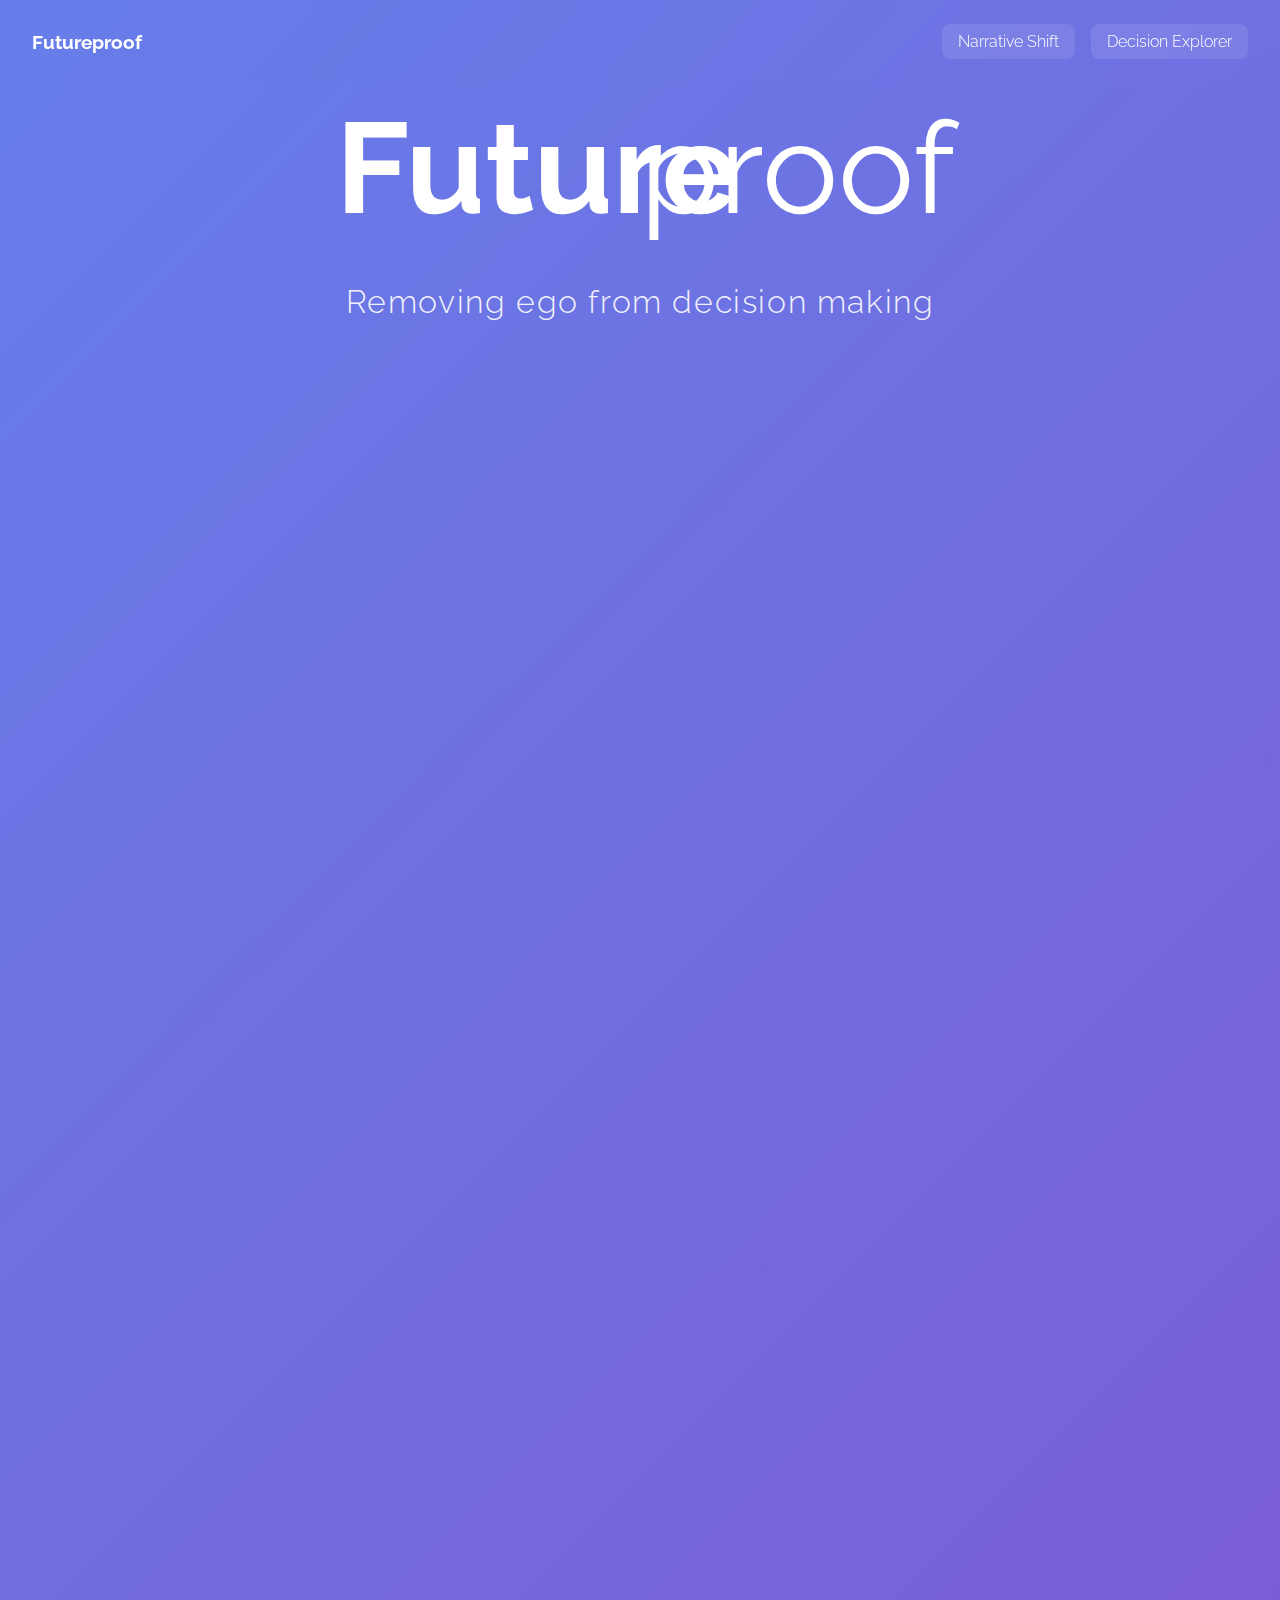
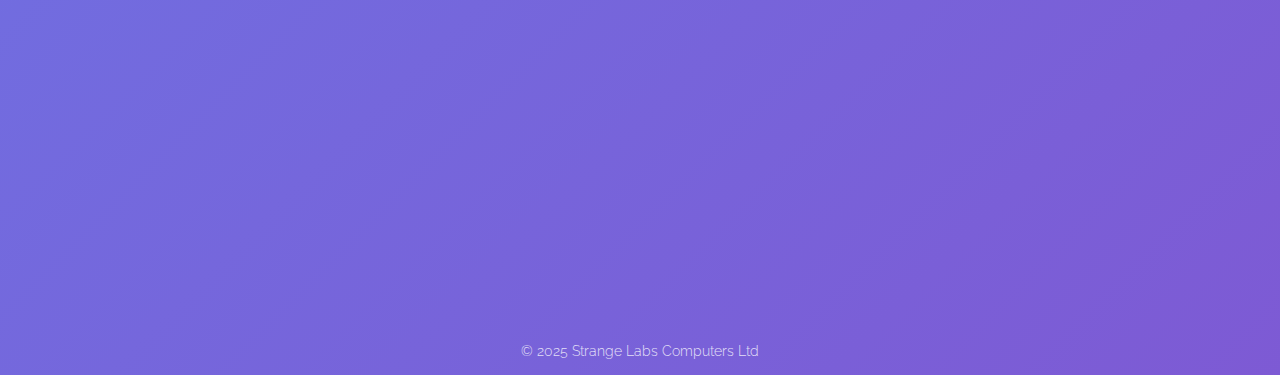
==== index.html @ 2ae9e540 "nav out body, footer" ====
<!DOCTYPE html>
<html lang="en">
<head>
    <meta charset="UTF-8">
    <meta name="viewport" content="width=device-width, initial-scale=1.0">
    <title>Future-Proof</title>
    <link href="https://fonts.googleapis.com/css2?family=Raleway:wght@300;400;700&display=swap" rel="stylesheet">
    <style>
        * {
            margin: 0;
            padding: 0;
            box-sizing: border-box;
        }

        body {
            font-family: 'Raleway', sans-serif;
            min-height: 100vh;
            display: flex;
            flex-direction: column;
            justify-content: center;
            align-items: center;
            background: linear-gradient(135deg, #667eea 0%, #8948c9 100%);
            background-size: 150% 150%;
            animation: gradient 10s ease infinite;
            overflow-x: hidden;
        }

        @keyframes gradient {
            0% { background-position: 0% 50%; }
            50% { background-position: 100% 50%; }
            100% { background-position: 0% 50%; }
        }

        .nav-container {
            position: fixed;
            top: 0;
            left: 0;
            right: 0;
            padding: 1.5rem 2rem;
            background: rgba(255, 255, 255, 0);
            backdrop-filter: blur(10px);
            z-index: 1000;
            display: flex;
            justify-content: space-between;
            align-items: center;
        }

        .nav-logo {
            color: white;
            text-decoration: none;
            font-weight: 700;
            font-size: 1.2rem;
            display: flex;
            align-items: center;
            gap: 0.5rem;
        }

        .nav-demo-container {
            display: flex;
            gap: 1rem;
        }

        .nav-demo-button {
            padding: 0.5rem 1rem;
            color: white;
            text-decoration: none;
            border-radius: 8px;
            transition: all 0.3s ease;
            font-weight: 300;
            background: rgba(255, 255, 255, 0.1);
        }

        .nav-demo-button:hover {
            background: rgba(255, 255, 255, 0.2);
            transform: translateY(-1px);
        }

        .nav-demo-button.active {
            background: rgba(255, 255, 255, 0.2);
            font-weight: 400;
        }

        /* Add padding to main-container to account for fixed nav */
        .main-container {
            padding-top: 6rem !important;
        }

        @media screen and (max-width: 768px) {
            .nav-container {
                padding: 1rem;
                flex-direction: column;
                gap: 1rem;
            }

            .nav-demo-container {
                width: 100%;
                justify-content: center;
            }

            .main-container {
                padding-top: 7rem !important;
            }
        }

        .main-container {
            display: flex;
            flex-direction: column;
            align-items: center;
            justify-content: center;
            min-height: 100vh;
            width: 100%;
            padding: 2rem;
        }

        .text-container {
            text-align: center;
            color: white;
            font-size: 8rem;
            height: 9rem;
            display: flex;
            align-items: center;
            justify-content: center;
            position: relative;
            margin: auto;
            width: 50%;
        }

        .tagline {
            position: absolute;
            width: 100%;
            text-align: center;
            color: white;
            font-size: 2rem;
            font-weight: 300;
            opacity: 0.9;
            letter-spacing: 0.05em;
            bottom: -5rem;
        }

        .changing-text {
            font-weight: 700;
            position: relative;
            width: 600px;
            height: 9rem;
            display: flex;
            align-items: center;
            justify-content: flex-end;
        }

        .word {
            position: absolute;
            display: none;
            width: 100%;
            text-align: right;
            opacity: 0;
            transform: translateY(20px);
            transition: opacity 0.3s ease, transform 0.3s ease;
        }

        .word.visible {
            display: block;
            opacity: 1;
            transform: translateY(0);
        }

        .proof {
            position: relative;
            margin-left: 0px;
            width: 50%;
            text-align: left;
        }

        .content-section {
            max-width: 800px;
            margin: 8rem auto 0;
            padding: 2rem;
            text-align: center;
            background: rgba(255, 255, 255, 0.1);
            backdrop-filter: blur(10px);
            border-radius: 15px;
            color: white;
            opacity: 0;
            transform: translateY(20px);
            animation: fadeIn 1s ease forwards;
            animation-delay: 1s;
        }

        @keyframes fadeIn {
            to {
                opacity: 1;
                transform: translateY(0);
            }
        }

        .content-section h2 {
            font-size: 2rem;
            margin-bottom: 1rem;
            font-weight: 700;
        }

        .content-section p {
            text-align: left;
            font-size: 1.1rem;
            line-height: 1.6;
            margin-bottom: 1.5rem;
            font-weight: 300;
        }

        .cta-button {
            display: inline-block;
            background: white;
            color: #8948c9;
            text-decoration: none;
            border-radius: 30px;
            font-weight: 700;
            transition: transform 0.3s ease, box-shadow 0.3s ease;
            padding: 1rem 1.5rem;
            border: none;
            background: white;
            color: #8948c9;
            text-decoration: none;
            font-size: 1rem;
            white-space: nowrap;
        }

        .cta-button:hover {
            transform: translateY(-2px);
            box-shadow: 0 5px 15px rgba(0, 0, 0, 0.2);
            cursor: pointer;
            background: #f0f0f0;
        }

        .signup-form {
            display: flex;
            flex-direction: row;
            gap: 1rem;
            width: 100%;
            max-width: 600px;
            margin: 2rem auto 0;
            position: relative;
            padding: 0.5rem;
        }

        .email-input {
            flex: 1;
            padding: 1rem 1.5rem;
            border: none;
            border-radius: 30px;
            background: rgba(255, 255, 255, 0.1);
            color: white;
            font-family: 'Raleway', sans-serif;
            font-size: 1rem;
            transition: all 0.3s ease;
            outline: none;
        }

        .email-input::placeholder {
            color: rgba(255, 255, 255, 0.6);
        }

        .email-input:focus {
            background: rgba(255, 255, 255, 0.15);
        }

        @media screen and (max-width: 768px) {
            .signup-form {
                flex-direction: column;
                background: transparent;
                padding: 0;
                border: none;
                backdrop-filter: none;
            }

            .email-input {
                width: 100%;
                height: 100%;
                background: rgba(255, 255, 255, 0.1);
                backdrop-filter: blur(10px);
                border: 1px solid rgba(255, 255, 255, 0.2);
            }

            .cta-button {
                width: 100%;
                height: 100%;
            }
        }

        /* Tablet Styles */
        @media screen and (max-width: 1024px) {
            .text-container {
                font-size: 4rem;
                height: 4.5rem;
            }
            .changing-text {
                width: 300px;
                height: 4.5rem;
            }
            .tagline {
                font-size: 1.5rem;
                bottom: -3rem;
                padding: 0 10px;
            }
            .content-section {
                margin-top: 4rem;
                padding: 1.5rem;
            }
        }

        /* Mobile Styles */
        @media screen and (max-width: 768px) {
            .text-container {
                font-size: 2rem;
                height: 2rem;
            }
            .changing-text {
                width: 150px;
                height: 2rem;
            }
            .tagline {
                font-size: 1rem;
                bottom: -3rem;
                padding: 0 10px;
            }
            .content-section h2 {
                font-size: 1.5rem;
            }
            .content-section p {
                font-size: 1rem;
            }
        }

        /* Small Mobile Styles */
        @media screen and (max-width: 375px) {
            .main-container {
                padding: 1rem;
            }
            .content-section {
                padding: 1rem;
            }
        }

        .footer {
            width: 100%;
            padding: 1rem;
            text-align: center;
            color: white;
            font-weight: 300;
            font-size: 0.9rem;
            margin-top: 2rem;
            opacity: 0.8;
        }
    </style>
</head>
<nav class="nav-container">
    <a href="/" class="nav-logo">Futureproof</a>
    <div class="nav-demo-container">
        <a href="/narrative-shift.html" class="nav-demo-button">Narrative Shift</a>
        <a href="/decision-explorer.html" class="nav-demo-button">Decision Explorer</a>
    </div>
</nav>
<body>
    <div class="main-container">
        <div class="text-container">
            <div class="changing-text">
                <span class="word visible">Future</span>
                <span class="word">Rumour</span>
                <span class="word">Bias</span>
                <span class="word">Lie</span>
                <span class="word">Deceipt</span>
                <span class="word">Cheat</span>
                <span class="word">Fraud</span>
                <span class="word">Scam</span>
                <span class="word">Fake</span>
                <span class="word">People</span>
            </div>
            <span class="proof">proof</span>
            <div class="tagline">Removing ego from decision making</div>
        </div>

        <section class="content-section">
            <p>We are involved in a battle with truth and data. In a world of bot-created content, targeted feeds, crafted narratives and media echo-chambers, how can we, as a society, better evaluate information to make decisions that improve our collective wellbeing?</p>
            <p>Every decision carries the weight of our biases, beliefs, and ego. And the stories told to us carry the weight of someone else's. But what if we could strip all that away? What if we could see through the manipulation of data in every major decision?</p>
            <p>Futureproof is building tools to strip away bias and reveal the true complexity behind seemingly simple choices. We expose how the stories we're presented with often diverge from the data underneath. This shapes our understanding, and our understanding shapes our decisions.</p>
            <p><strong>Understanding reality shouldn't be a privilege - it should be our shared foundation.</strong></p>
            <form action="https://formspree.io/f/mqaajbwj" method="POST" class="signup-form">
                <input type="email" name="email" placeholder="Enter your email" required class="email-input">
                <button type="submit" class="cta-button">Join the waitlist</button>
            </form>
        </section>
        <section class="content-section">
            <div style="margin-top: 2rem;">
                <h2 style="text-align: left;">Interactive Demos</h2>
                <div style="display: flex; flex-direction: column; gap: 2rem; margin-top: 1rem;">
                    <div style="display: flex; justify-content: space-between; align-items: center;">
                        <div style="flex: 1; text-align: left; padding-right: 2rem;">
                            <h3>Narrative Shift</h3>
                            <p>Explore how media bias shapes narratives and understand how the same story can be told from different ideological perspectives.</p>
                        </div>
                        <a href="./narrative-shift.html" class="cta-button" style="flex-shrink: 0;">Try Demo</a>
                    </div>
                    
                    <div style="display: flex; justify-content: space-between; align-items: center;">
                        <div style="flex: 1; text-align: left; padding-right: 2rem;">
                            <h3>Decision Explorer</h3>
                            <p>Discover the true complexity behind seemingly simple policy decisions and explore the many factors that should inform our choices.</p>
                        </div>
                        <a href="./decision-explorer.html" class="cta-button" style="flex-shrink: 0;">Try Demo</a>
                    </div>
                </div>
            </div>
        </section>
        <section class="content-section">
            <div style="margin-top: 2rem;">
                <h2 style="text-align: left;">Articles & Opinions</h2>
                <div style="display: flex; flex-direction: column; gap: 2rem; margin-top: 1rem;">
                    <div style="display: flex; justify-content: space-between; align-items: center;">
                        <div style="flex: 1; text-align: left; padding-right: 2rem;">
                            <h3>Future-Proofing Governance</h3>
                            <p>An exploration of how modern software development principles could revolutionize political systems to create more adaptive, representative, and evidence-based governance.</p>
                        </div>
                        <a href="./future-proofing-governance.html" class="cta-button" style="flex-shrink: 0;">Read</a>
                    </div>
                </div>
            </div>
        </section>
    </div>

    <script>
        const words = document.querySelectorAll('.word');
        let currentIndex = 0;
        
        function switchWord() {
            words[currentIndex].classList.remove('visible');
            currentIndex = (currentIndex + 1) % words.length;
            words[currentIndex].classList.add('visible');
            
            const timeout = currentIndex === 0 ? 6000 : 300;
            setTimeout(switchWord, timeout);
        }

        setTimeout(switchWord, 6000);
    </script>
</body>
<footer class="footer">
    &copy; 2025 Strange Labs Computers Ltd
</footer>
</html>
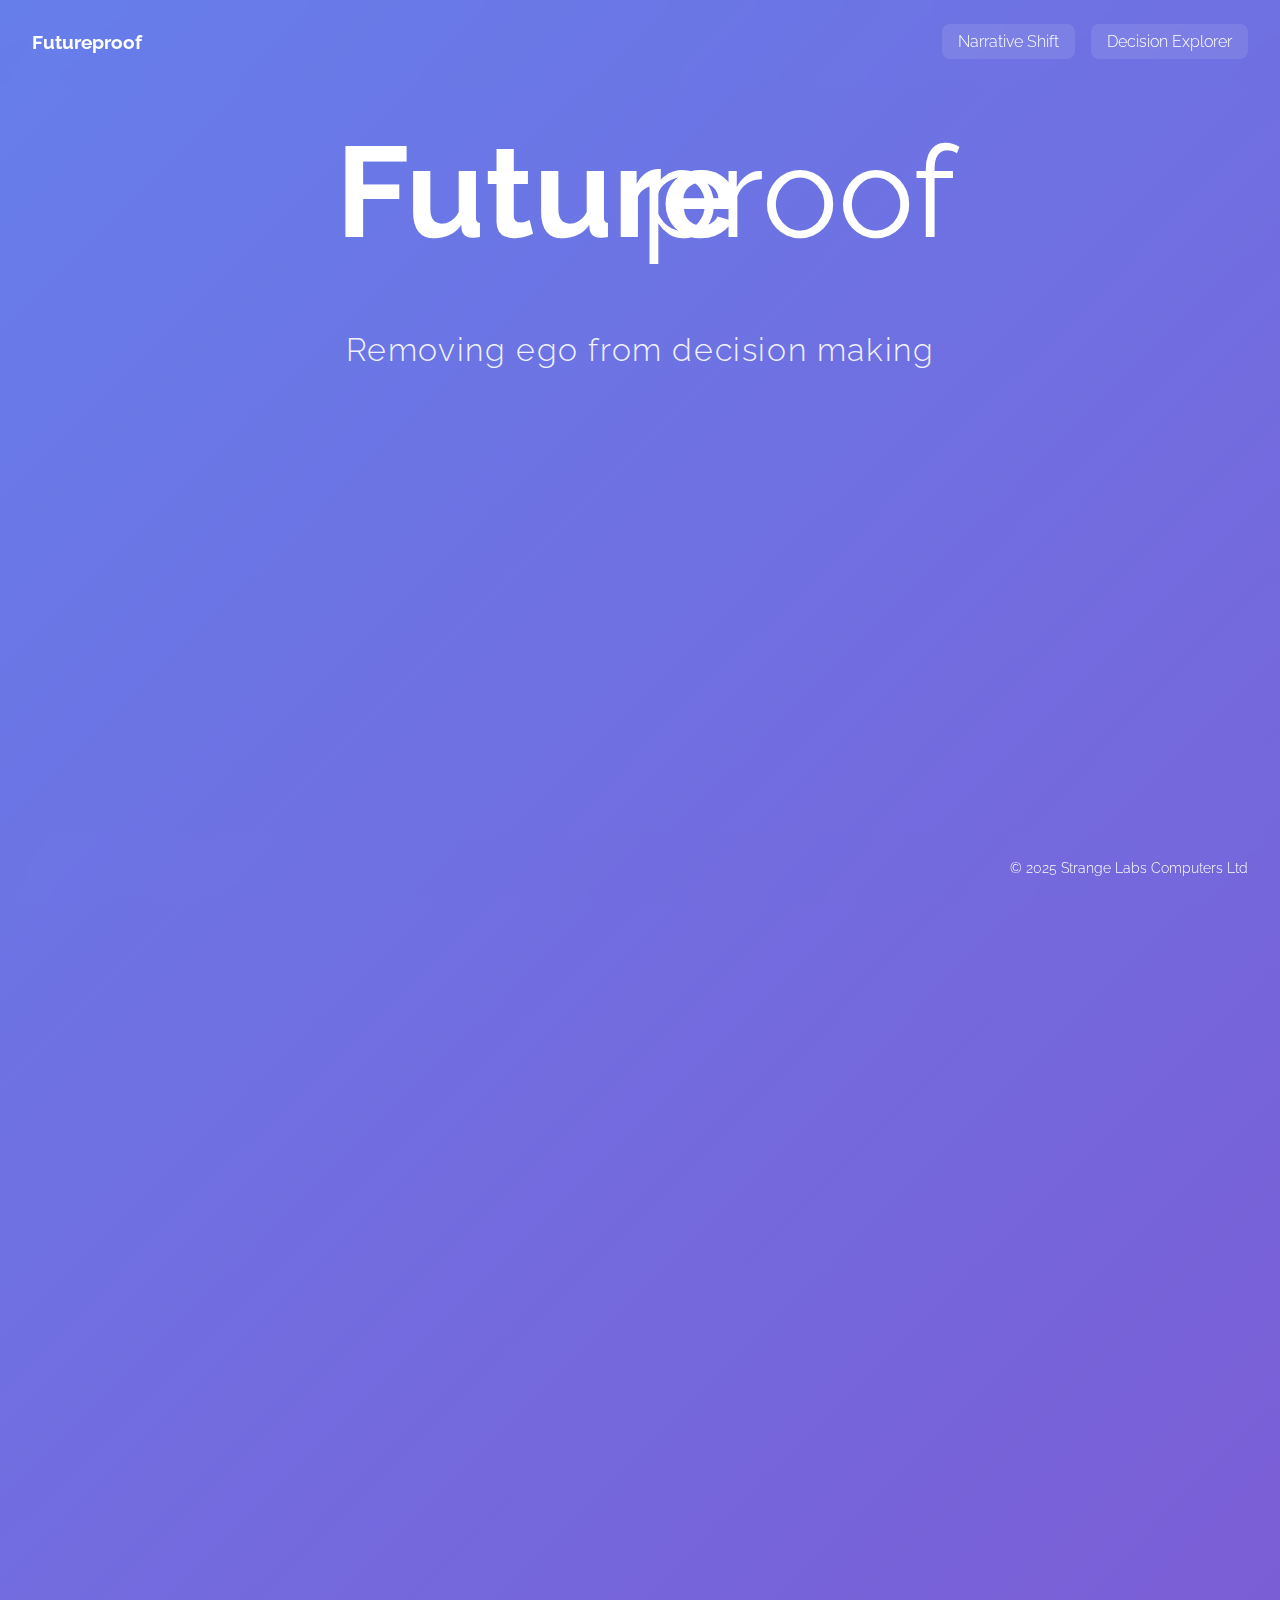
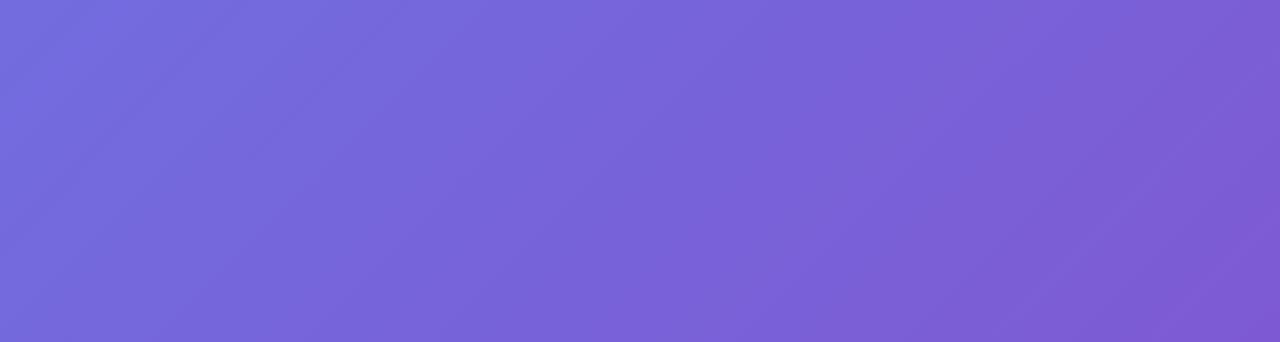
==== commit 455269bf: "fix css for buttons and footer" ====
--- a/index.html
+++ b/index.html
@@ -1,5 +1,6 @@
 <!DOCTYPE html>
 <html lang="en">
+
 <head>
     <meta charset="UTF-8">
     <meta name="viewport" content="width=device-width, initial-scale=1.0">
@@ -26,9 +27,17 @@
         }
 
         @keyframes gradient {
-            0% { background-position: 0% 50%; }
-            50% { background-position: 100% 50%; }
-            100% { background-position: 0% 50%; }
+            0% {
+                background-position: 0% 50%;
+            }
+
+            50% {
+                background-position: 100% 50%;
+            }
+
+            100% {
+                background-position: 0% 50%;
+            }
         }
 
         .nav-container {
@@ -116,13 +125,15 @@
             text-align: center;
             color: white;
             font-size: 8rem;
-            height: 9rem;
+            height: 12rem;
             display: flex;
             align-items: center;
             justify-content: center;
             position: relative;
             margin: auto;
             width: 50%;
+            padding: 30px, 0, 30px, 0;
+            margin: 30px, 0, 30px, 0;
         }
 
         .tagline {
@@ -206,7 +217,7 @@
             font-weight: 300;
         }
 
-        .cta-button {
+        .link-button, .cta-button {
             display: inline-block;
             background: white;
             color: #8948c9;
@@ -223,7 +234,7 @@
             white-space: nowrap;
         }
 
-        .cta-button:hover {
+        .link-button:hover, .cta-button:hover {
             transform: translateY(-2px);
             box-shadow: 0 5px 15px rgba(0, 0, 0, 0.2);
             cursor: pointer;
@@ -283,6 +294,11 @@
                 width: 100%;
                 height: 100%;
             }
+            .link-button {
+                width: fit-content;
+                height: 100%;
+                max-width: 100%;
+            }
         }
 
         /* Tablet Styles */
@@ -291,15 +307,17 @@
                 font-size: 4rem;
                 height: 4.5rem;
             }
+
             .changing-text {
                 width: 300px;
                 height: 4.5rem;
             }
+
             .tagline {
                 font-size: 1.5rem;
                 bottom: -3rem;
-                padding: 0 10px;
-            }
+            }
+
             .content-section {
                 margin-top: 4rem;
                 padding: 1.5rem;
@@ -312,18 +330,21 @@
                 font-size: 2rem;
                 height: 2rem;
             }
+
             .changing-text {
                 width: 150px;
                 height: 2rem;
             }
+
             .tagline {
                 font-size: 1rem;
                 bottom: -3rem;
-                padding: 0 10px;
-            }
+            }
+
             .content-section h2 {
                 font-size: 1.5rem;
             }
+
             .content-section p {
                 font-size: 1rem;
             }
@@ -334,20 +355,25 @@
             .main-container {
                 padding: 1rem;
             }
+
             .content-section {
                 padding: 1rem;
             }
         }
 
         .footer {
-            width: 100%;
-            padding: 1rem;
-            text-align: center;
+            position: fixed;
+            bottom: 0;
+            left: 0;
+            right: 0;
+            padding: 1.5rem 2rem;
+            background: rgba(255, 255, 255, 0);
+            backdrop-filter: blur(10px);
+            z-index: 1000;
+            text-align: right;
             color: white;
             font-weight: 300;
             font-size: 0.9rem;
-            margin-top: 2rem;
-            opacity: 0.8;
         }
     </style>
 </head>
@@ -358,6 +384,7 @@
         <a href="/decision-explorer.html" class="nav-demo-button">Decision Explorer</a>
     </div>
 </nav>
+
 <body>
     <div class="main-container">
         <div class="text-container">
@@ -378,9 +405,15 @@
         </div>
 
         <section class="content-section">
-            <p>We are involved in a battle with truth and data. In a world of bot-created content, targeted feeds, crafted narratives and media echo-chambers, how can we, as a society, better evaluate information to make decisions that improve our collective wellbeing?</p>
-            <p>Every decision carries the weight of our biases, beliefs, and ego. And the stories told to us carry the weight of someone else's. But what if we could strip all that away? What if we could see through the manipulation of data in every major decision?</p>
-            <p>Futureproof is building tools to strip away bias and reveal the true complexity behind seemingly simple choices. We expose how the stories we're presented with often diverge from the data underneath. This shapes our understanding, and our understanding shapes our decisions.</p>
+            <p>We are involved in a battle with truth and data. In a world of bot-created content, targeted feeds,
+                crafted narratives and media echo-chambers, how can we, as a society, better evaluate information to
+                make decisions that improve our collective wellbeing?</p>
+            <p>Every decision carries the weight of our biases, beliefs, and ego. And the stories told to us carry the
+                weight of someone else's. But what if we could strip all that away? What if we could see through the
+                manipulation of data in every major decision?</p>
+            <p>Futureproof is building tools to strip away bias and reveal the true complexity behind seemingly simple
+                choices. We expose how the stories we're presented with often diverge from the data underneath. This
+                shapes our understanding, and our understanding shapes our decisions.</p>
             <p><strong>Understanding reality shouldn't be a privilege - it should be our shared foundation.</strong></p>
             <form action="https://formspree.io/f/mqaajbwj" method="POST" class="signup-form">
                 <input type="email" name="email" placeholder="Enter your email" required class="email-input">
@@ -394,17 +427,19 @@
                     <div style="display: flex; justify-content: space-between; align-items: center;">
                         <div style="flex: 1; text-align: left; padding-right: 2rem;">
                             <h3>Narrative Shift</h3>
-                            <p>Explore how media bias shapes narratives and understand how the same story can be told from different ideological perspectives.</p>
+                            <p>Explore how media bias shapes narratives and understand how the same story can be told
+                                from different ideological perspectives.</p>
                         </div>
-                        <a href="./narrative-shift.html" class="cta-button" style="flex-shrink: 0;">Try Demo</a>
+                        <a href="./narrative-shift.html" class="link-button" style="flex-shrink: 0;">Try Demo</a>
                     </div>
-                    
+
                     <div style="display: flex; justify-content: space-between; align-items: center;">
                         <div style="flex: 1; text-align: left; padding-right: 2rem;">
                             <h3>Decision Explorer</h3>
-                            <p>Discover the true complexity behind seemingly simple policy decisions and explore the many factors that should inform our choices.</p>
+                            <p>Discover the true complexity behind seemingly simple policy decisions and explore the
+                                many factors that should inform our choices.</p>
                         </div>
-                        <a href="./decision-explorer.html" class="cta-button" style="flex-shrink: 0;">Try Demo</a>
+                        <a href="./decision-explorer.html" class="link-button" style="flex-shrink: 0;">Try Demo</a>
                     </div>
                 </div>
             </div>
@@ -416,9 +451,11 @@
                     <div style="display: flex; justify-content: space-between; align-items: center;">
                         <div style="flex: 1; text-align: left; padding-right: 2rem;">
                             <h3>Future-Proofing Governance</h3>
-                            <p>An exploration of how modern software development principles could revolutionize political systems to create more adaptive, representative, and evidence-based governance.</p>
+                            <p>An exploration of how modern software development principles could revolutionize
+                                political systems to create more adaptive, representative, and evidence-based
+                                governance.</p>
                         </div>
-                        <a href="./future-proofing-governance.html" class="cta-button" style="flex-shrink: 0;">Read</a>
+                        <a href="./future-proofing-governance.html" class="link-button" style="flex-shrink: 0;">Read</a>
                     </div>
                 </div>
             </div>
@@ -428,12 +465,12 @@
     <script>
         const words = document.querySelectorAll('.word');
         let currentIndex = 0;
-        
+
         function switchWord() {
             words[currentIndex].classList.remove('visible');
             currentIndex = (currentIndex + 1) % words.length;
             words[currentIndex].classList.add('visible');
-            
+
             const timeout = currentIndex === 0 ? 6000 : 300;
             setTimeout(switchWord, timeout);
         }
@@ -444,4 +481,5 @@
 <footer class="footer">
     &copy; 2025 Strange Labs Computers Ltd
 </footer>
+
 </html>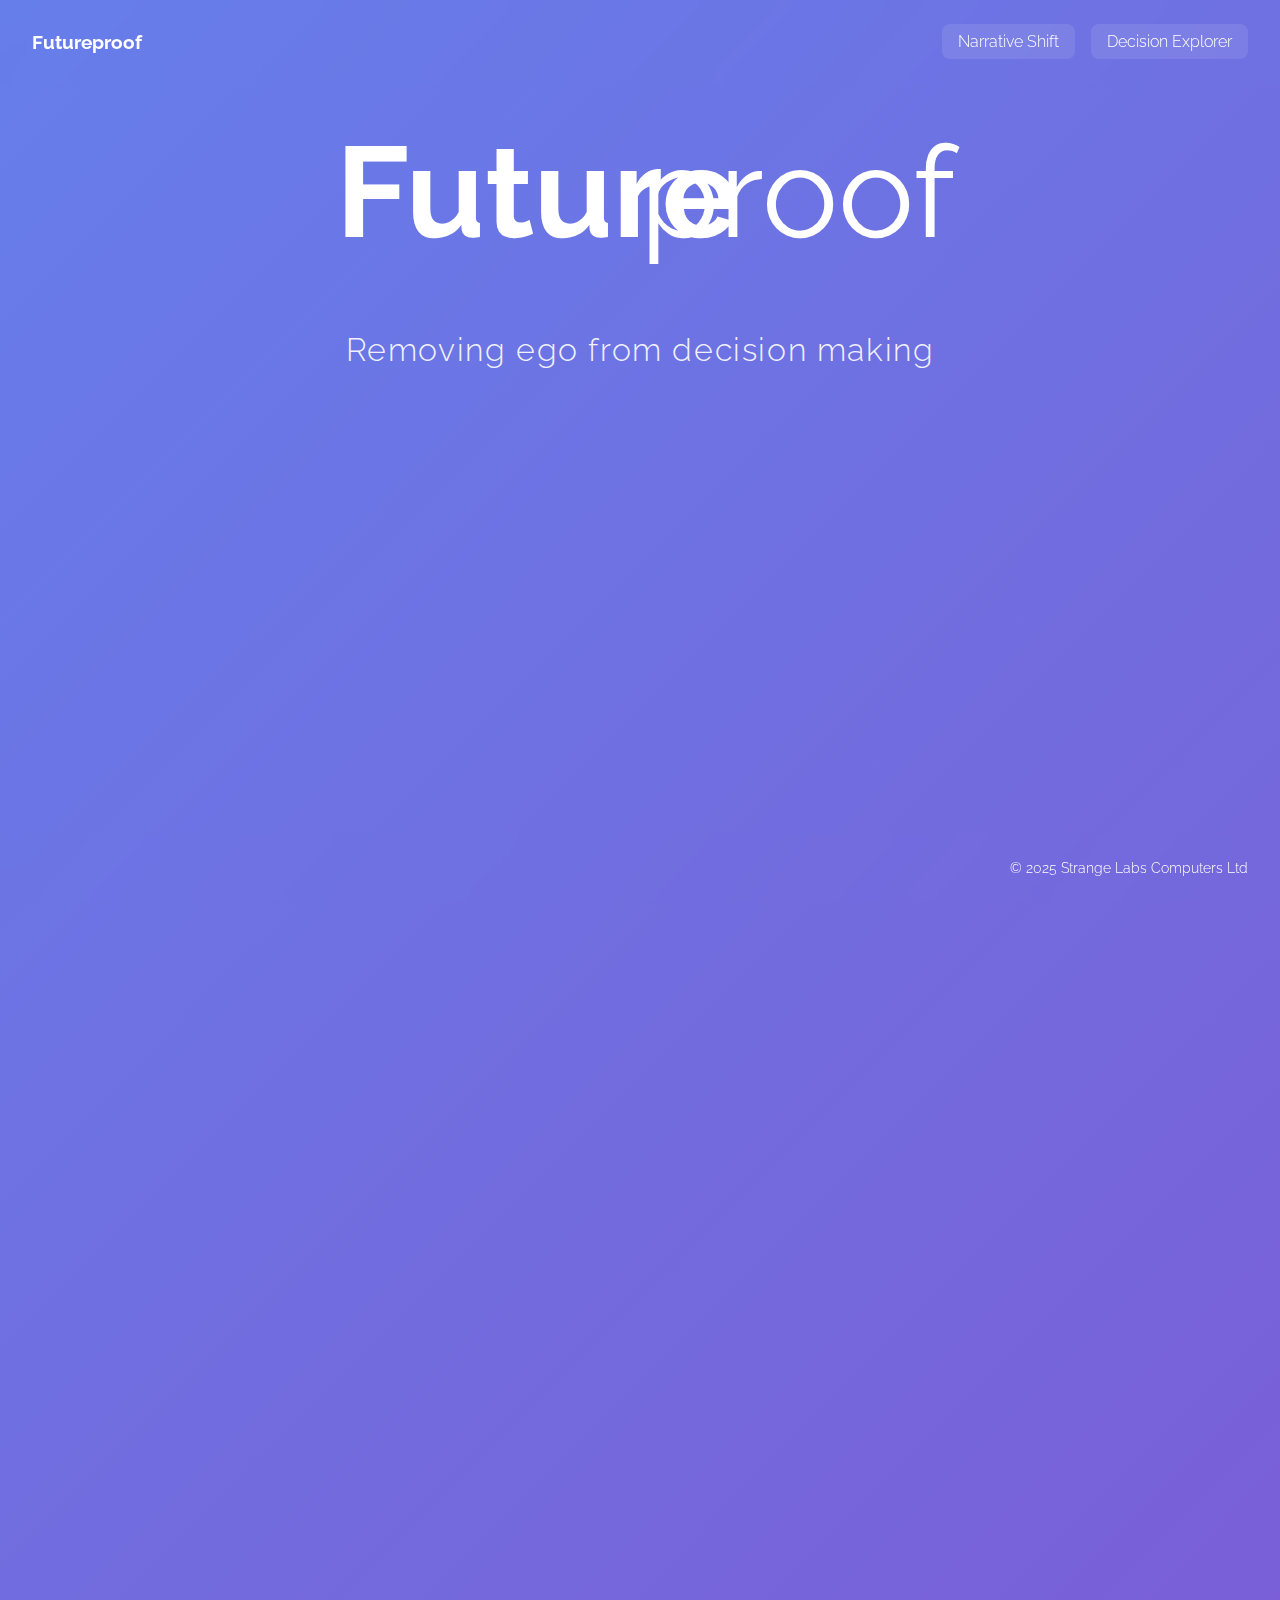
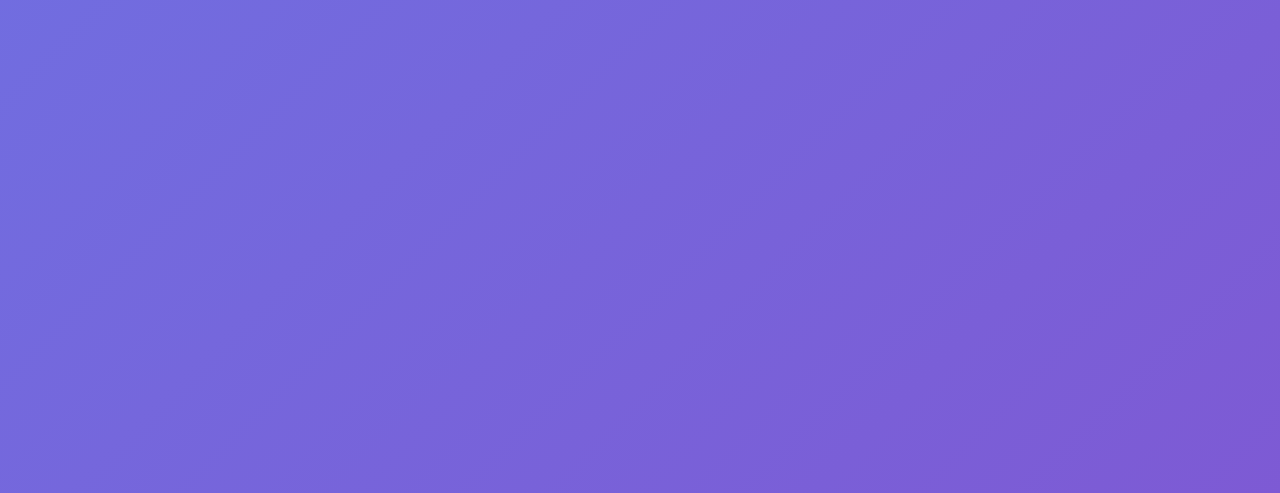
==== commit ee7ae7ad: "update css, add email CTA on articles" ====
--- a/index.html
+++ b/index.html
@@ -414,7 +414,7 @@
             <p>Futureproof is building tools to strip away bias and reveal the true complexity behind seemingly simple
                 choices. We expose how the stories we're presented with often diverge from the data underneath. This
                 shapes our understanding, and our understanding shapes our decisions.</p>
-            <p><strong>Understanding reality shouldn't be a privilege - it should be our shared foundation.</strong></p>
+            <p style="text-align: center;"><strong>Understanding reality shouldn't be a privilege - it should be our shared foundation.</strong></p>
             <form action="https://formspree.io/f/mqaajbwj" method="POST" class="signup-form">
                 <input type="email" name="email" placeholder="Enter your email" required class="email-input">
                 <button type="submit" class="cta-button">Join the waitlist</button>
@@ -422,7 +422,7 @@
         </section>
         <section class="content-section">
             <div style="margin-top: 2rem;">
-                <h2 style="text-align: left;">Interactive Demos</h2>
+                <h2 style="text-align: left;">Interactive Demos</h2><br />
                 <div style="display: flex; flex-direction: column; gap: 2rem; margin-top: 1rem;">
                     <div style="display: flex; justify-content: space-between; align-items: center;">
                         <div style="flex: 1; text-align: left; padding-right: 2rem;">
@@ -446,11 +446,20 @@
         </section>
         <section class="content-section">
             <div style="margin-top: 2rem;">
-                <h2 style="text-align: left;">Articles & Opinions</h2>
+                <h2 style="text-align: left;">Articles & Opinions</h2><br />
                 <div style="display: flex; flex-direction: column; gap: 2rem; margin-top: 1rem;">
                     <div style="display: flex; justify-content: space-between; align-items: center;">
                         <div style="flex: 1; text-align: left; padding-right: 2rem;">
-                            <h3>Future-Proofing Governance</h3>
+                            <h3>Our vision of the future</h3>
+                            <p>Reimagining society through better systems, data, and collective action</p>
+                        </div>
+                        <a href="./vision.html" class="link-button" style="flex-shrink: 0;">Read</a>
+                    </div>
+                </div>
+                <div style="display: flex; flex-direction: column; gap: 2rem; margin-top: 1rem;">
+                    <div style="display: flex; justify-content: space-between; align-items: center;">
+                        <div style="flex: 1; text-align: left; padding-right: 2rem;">
+                            <h3>Future-Proofing Governance</h3><br
                             <p>An exploration of how modern software development principles could revolutionize
                                 political systems to create more adaptive, representative, and evidence-based
                                 governance.</p>
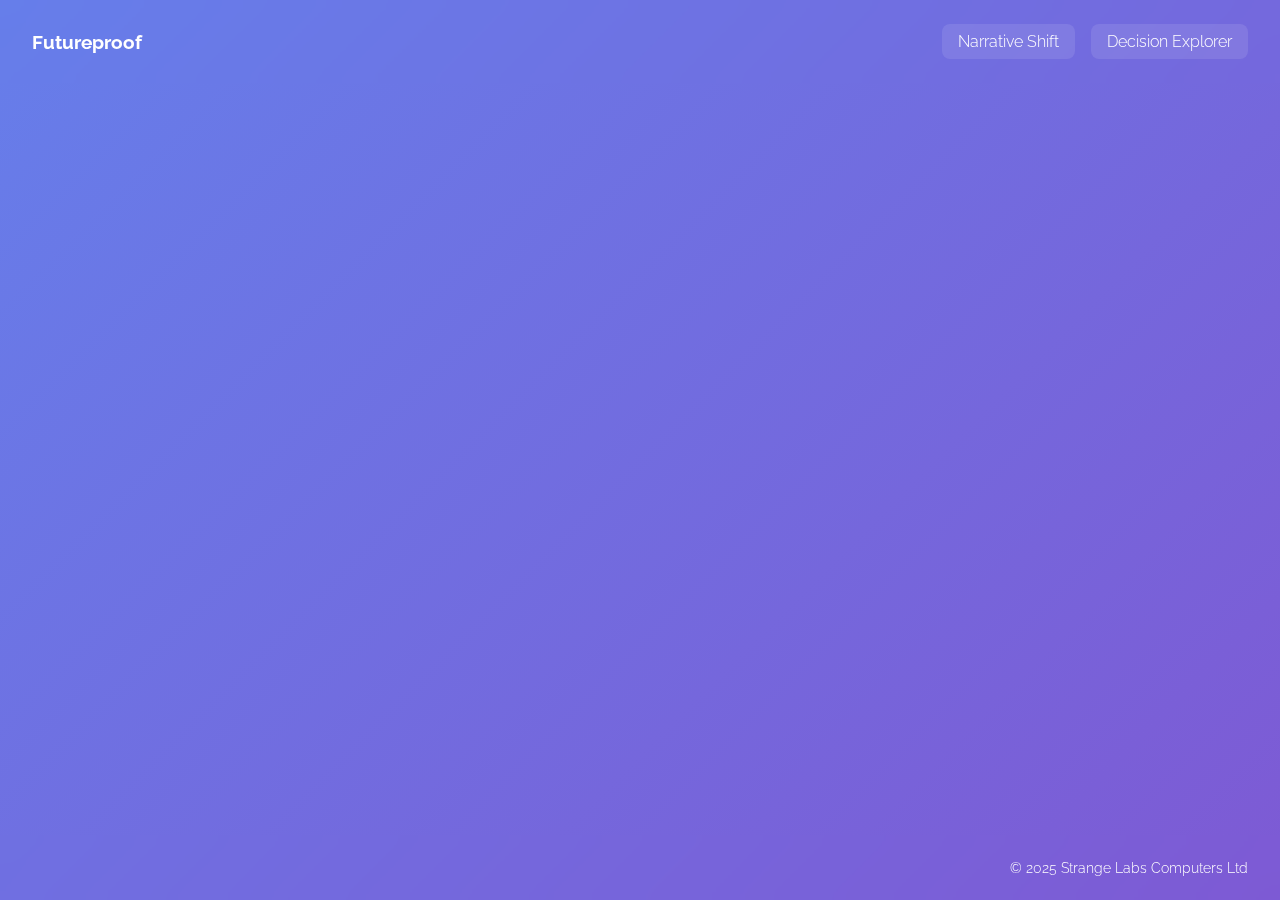
==== commit e1630699: "Deploying to main from @ Future-Proof-Earth/futureproof@63fc859f1de42905a32aff2174726531ef0f9e4c 🚀" ====
--- a/index.html
+++ b/index.html
@@ -1,494 +1,15 @@
 <!DOCTYPE html>
 <html lang="en">
-
-<head>
-    <meta charset="UTF-8">
-    <meta name="viewport" content="width=device-width, initial-scale=1.0">
-    <title>Future-Proof</title>
+  <head>
+    <meta charset="UTF-8" />
+    <link rel="icon" type="image/svg+xml" href="/vite.svg" />
+    <meta name="viewport" content="width=device-width, initial-scale=1.0" />
+    <title>Futureproof</title>
     <link href="https://fonts.googleapis.com/css2?family=Raleway:wght@300;400;700&display=swap" rel="stylesheet">
-    <style>
-        * {
-            margin: 0;
-            padding: 0;
-            box-sizing: border-box;
-        }
-
-        body {
-            font-family: 'Raleway', sans-serif;
-            min-height: 100vh;
-            display: flex;
-            flex-direction: column;
-            justify-content: center;
-            align-items: center;
-            background: linear-gradient(135deg, #667eea 0%, #8948c9 100%);
-            background-size: 150% 150%;
-            animation: gradient 10s ease infinite;
-            overflow-x: hidden;
-        }
-
-        @keyframes gradient {
-            0% {
-                background-position: 0% 50%;
-            }
-
-            50% {
-                background-position: 100% 50%;
-            }
-
-            100% {
-                background-position: 0% 50%;
-            }
-        }
-
-        .nav-container {
-            position: fixed;
-            top: 0;
-            left: 0;
-            right: 0;
-            padding: 1.5rem 2rem;
-            background: rgba(255, 255, 255, 0);
-            backdrop-filter: blur(10px);
-            z-index: 1000;
-            display: flex;
-            justify-content: space-between;
-            align-items: center;
-        }
-
-        .nav-logo {
-            color: white;
-            text-decoration: none;
-            font-weight: 700;
-            font-size: 1.2rem;
-            display: flex;
-            align-items: center;
-            gap: 0.5rem;
-        }
-
-        .nav-demo-container {
-            display: flex;
-            gap: 1rem;
-        }
-
-        .nav-demo-button {
-            padding: 0.5rem 1rem;
-            color: white;
-            text-decoration: none;
-            border-radius: 8px;
-            transition: all 0.3s ease;
-            font-weight: 300;
-            background: rgba(255, 255, 255, 0.1);
-        }
-
-        .nav-demo-button:hover {
-            background: rgba(255, 255, 255, 0.2);
-            transform: translateY(-1px);
-        }
-
-        .nav-demo-button.active {
-            background: rgba(255, 255, 255, 0.2);
-            font-weight: 400;
-        }
-
-        /* Add padding to main-container to account for fixed nav */
-        .main-container {
-            padding-top: 6rem !important;
-        }
-
-        @media screen and (max-width: 768px) {
-            .nav-container {
-                padding: 1rem;
-                flex-direction: column;
-                gap: 1rem;
-            }
-
-            .nav-demo-container {
-                width: 100%;
-                justify-content: center;
-            }
-
-            .main-container {
-                padding-top: 7rem !important;
-            }
-        }
-
-        .main-container {
-            display: flex;
-            flex-direction: column;
-            align-items: center;
-            justify-content: center;
-            min-height: 100vh;
-            width: 100%;
-            padding: 2rem;
-        }
-
-        .text-container {
-            text-align: center;
-            color: white;
-            font-size: 8rem;
-            height: 12rem;
-            display: flex;
-            align-items: center;
-            justify-content: center;
-            position: relative;
-            margin: auto;
-            width: 50%;
-            padding: 30px, 0, 30px, 0;
-            margin: 30px, 0, 30px, 0;
-        }
-
-        .tagline {
-            position: absolute;
-            width: 100%;
-            text-align: center;
-            color: white;
-            font-size: 2rem;
-            font-weight: 300;
-            opacity: 0.9;
-            letter-spacing: 0.05em;
-            bottom: -5rem;
-        }
-
-        .changing-text {
-            font-weight: 700;
-            position: relative;
-            width: 600px;
-            height: 9rem;
-            display: flex;
-            align-items: center;
-            justify-content: flex-end;
-        }
-
-        .word {
-            position: absolute;
-            display: none;
-            width: 100%;
-            text-align: right;
-            opacity: 0;
-            transform: translateY(20px);
-            transition: opacity 0.3s ease, transform 0.3s ease;
-        }
-
-        .word.visible {
-            display: block;
-            opacity: 1;
-            transform: translateY(0);
-        }
-
-        .proof {
-            position: relative;
-            margin-left: 0px;
-            width: 50%;
-            text-align: left;
-        }
-
-        .content-section {
-            max-width: 800px;
-            margin: 8rem auto 0;
-            padding: 2rem;
-            text-align: center;
-            background: rgba(255, 255, 255, 0.1);
-            backdrop-filter: blur(10px);
-            border-radius: 15px;
-            color: white;
-            opacity: 0;
-            transform: translateY(20px);
-            animation: fadeIn 1s ease forwards;
-            animation-delay: 1s;
-        }
-
-        @keyframes fadeIn {
-            to {
-                opacity: 1;
-                transform: translateY(0);
-            }
-        }
-
-        .content-section h2 {
-            font-size: 2rem;
-            margin-bottom: 1rem;
-            font-weight: 700;
-        }
-
-        .content-section p {
-            text-align: left;
-            font-size: 1.1rem;
-            line-height: 1.6;
-            margin-bottom: 1.5rem;
-            font-weight: 300;
-        }
-
-        .link-button, .cta-button {
-            display: inline-block;
-            background: white;
-            color: #8948c9;
-            text-decoration: none;
-            border-radius: 30px;
-            font-weight: 700;
-            transition: transform 0.3s ease, box-shadow 0.3s ease;
-            padding: 1rem 1.5rem;
-            border: none;
-            background: white;
-            color: #8948c9;
-            text-decoration: none;
-            font-size: 1rem;
-            white-space: nowrap;
-        }
-
-        .link-button:hover, .cta-button:hover {
-            transform: translateY(-2px);
-            box-shadow: 0 5px 15px rgba(0, 0, 0, 0.2);
-            cursor: pointer;
-            background: #f0f0f0;
-        }
-
-        .signup-form {
-            display: flex;
-            flex-direction: row;
-            gap: 1rem;
-            width: 100%;
-            max-width: 600px;
-            margin: 2rem auto 0;
-            position: relative;
-            padding: 0.5rem;
-        }
-
-        .email-input {
-            flex: 1;
-            padding: 1rem 1.5rem;
-            border: none;
-            border-radius: 30px;
-            background: rgba(255, 255, 255, 0.1);
-            color: white;
-            font-family: 'Raleway', sans-serif;
-            font-size: 1rem;
-            transition: all 0.3s ease;
-            outline: none;
-        }
-
-        .email-input::placeholder {
-            color: rgba(255, 255, 255, 0.6);
-        }
-
-        .email-input:focus {
-            background: rgba(255, 255, 255, 0.15);
-        }
-
-        @media screen and (max-width: 768px) {
-            .signup-form {
-                flex-direction: column;
-                background: transparent;
-                padding: 0;
-                border: none;
-                backdrop-filter: none;
-            }
-
-            .email-input {
-                width: 100%;
-                height: 100%;
-                background: rgba(255, 255, 255, 0.1);
-                backdrop-filter: blur(10px);
-                border: 1px solid rgba(255, 255, 255, 0.2);
-            }
-
-            .cta-button {
-                width: 100%;
-                height: 100%;
-            }
-            .link-button {
-                width: fit-content;
-                height: 100%;
-                max-width: 100%;
-            }
-        }
-
-        /* Tablet Styles */
-        @media screen and (max-width: 1024px) {
-            .text-container {
-                font-size: 4rem;
-                height: 4.5rem;
-            }
-
-            .changing-text {
-                width: 300px;
-                height: 4.5rem;
-            }
-
-            .tagline {
-                font-size: 1.5rem;
-                bottom: -3rem;
-            }
-
-            .content-section {
-                margin-top: 4rem;
-                padding: 1.5rem;
-            }
-        }
-
-        /* Mobile Styles */
-        @media screen and (max-width: 768px) {
-            .text-container {
-                font-size: 2rem;
-                height: 2rem;
-            }
-
-            .changing-text {
-                width: 150px;
-                height: 2rem;
-            }
-
-            .tagline {
-                font-size: 1rem;
-                bottom: -3rem;
-            }
-
-            .content-section h2 {
-                font-size: 1.5rem;
-            }
-
-            .content-section p {
-                font-size: 1rem;
-            }
-        }
-
-        /* Small Mobile Styles */
-        @media screen and (max-width: 375px) {
-            .main-container {
-                padding: 1rem;
-            }
-
-            .content-section {
-                padding: 1rem;
-            }
-        }
-
-        .footer {
-            position: fixed;
-            bottom: 0;
-            left: 0;
-            right: 0;
-            padding: 1.5rem 2rem;
-            background: rgba(255, 255, 255, 0);
-            backdrop-filter: blur(10px);
-            z-index: 1000;
-            text-align: right;
-            color: white;
-            font-weight: 300;
-            font-size: 0.9rem;
-        }
-    </style>
-</head>
-<nav class="nav-container">
-    <a href="/" class="nav-logo">Futureproof</a>
-    <div class="nav-demo-container">
-        <a href="/narrative-shift.html" class="nav-demo-button">Narrative Shift</a>
-        <a href="/decision-explorer.html" class="nav-demo-button">Decision Explorer</a>
-    </div>
-</nav>
-
-<body>
-    <div class="main-container">
-        <div class="text-container">
-            <div class="changing-text">
-                <span class="word visible">Future</span>
-                <span class="word">Rumour</span>
-                <span class="word">Bias</span>
-                <span class="word">Lie</span>
-                <span class="word">Deceipt</span>
-                <span class="word">Cheat</span>
-                <span class="word">Fraud</span>
-                <span class="word">Scam</span>
-                <span class="word">Fake</span>
-                <span class="word">People</span>
-            </div>
-            <span class="proof">proof</span>
-            <div class="tagline">Removing ego from decision making</div>
-        </div>
-
-        <section class="content-section">
-            <p>We are involved in a battle with truth and data. In a world of bot-created content, targeted feeds,
-                crafted narratives and media echo-chambers, how can we, as a society, better evaluate information to
-                make decisions that improve our collective wellbeing?</p>
-            <p>Every decision carries the weight of our biases, beliefs, and ego. And the stories told to us carry the
-                weight of someone else's. But what if we could strip all that away? What if we could see through the
-                manipulation of data in every major decision?</p>
-            <p>Futureproof is building tools to strip away bias and reveal the true complexity behind seemingly simple
-                choices. We expose how the stories we're presented with often diverge from the data underneath. This
-                shapes our understanding, and our understanding shapes our decisions.</p>
-            <p style="text-align: center;"><strong>Understanding reality shouldn't be a privilege - it should be our shared foundation.</strong></p>
-            <form action="https://formspree.io/f/mqaajbwj" method="POST" class="signup-form">
-                <input type="email" name="email" placeholder="Enter your email" required class="email-input">
-                <button type="submit" class="cta-button">Join the waitlist</button>
-            </form>
-        </section>
-        <section class="content-section">
-            <div style="margin-top: 2rem;">
-                <h2 style="text-align: left;">Interactive Demos</h2><br />
-                <div style="display: flex; flex-direction: column; gap: 2rem; margin-top: 1rem;">
-                    <div style="display: flex; justify-content: space-between; align-items: center;">
-                        <div style="flex: 1; text-align: left; padding-right: 2rem;">
-                            <h3>Narrative Shift</h3>
-                            <p>Explore how media bias shapes narratives and understand how the same story can be told
-                                from different ideological perspectives.</p>
-                        </div>
-                        <a href="./narrative-shift.html" class="link-button" style="flex-shrink: 0;">Try Demo</a>
-                    </div>
-
-                    <div style="display: flex; justify-content: space-between; align-items: center;">
-                        <div style="flex: 1; text-align: left; padding-right: 2rem;">
-                            <h3>Decision Explorer</h3>
-                            <p>Discover the true complexity behind seemingly simple policy decisions and explore the
-                                many factors that should inform our choices.</p>
-                        </div>
-                        <a href="./decision-explorer.html" class="link-button" style="flex-shrink: 0;">Try Demo</a>
-                    </div>
-                </div>
-            </div>
-        </section>
-        <section class="content-section">
-            <div style="margin-top: 2rem;">
-                <h2 style="text-align: left;">Articles & Opinions</h2><br />
-                <div style="display: flex; flex-direction: column; gap: 2rem; margin-top: 1rem;">
-                    <div style="display: flex; justify-content: space-between; align-items: center;">
-                        <div style="flex: 1; text-align: left; padding-right: 2rem;">
-                            <h3>Our vision of the future</h3>
-                            <p>Reimagining society through better systems, data, and collective action</p>
-                        </div>
-                        <a href="./vision.html" class="link-button" style="flex-shrink: 0;">Read</a>
-                    </div>
-                </div>
-                <div style="display: flex; flex-direction: column; gap: 2rem; margin-top: 1rem;">
-                    <div style="display: flex; justify-content: space-between; align-items: center;">
-                        <div style="flex: 1; text-align: left; padding-right: 2rem;">
-                            <h3>Future-Proofing Governance</h3><br
-                            <p>An exploration of how modern software development principles could revolutionize
-                                political systems to create more adaptive, representative, and evidence-based
-                                governance.</p>
-                        </div>
-                        <a href="./future-proofing-governance.html" class="link-button" style="flex-shrink: 0;">Read</a>
-                    </div>
-                </div>
-            </div>
-        </section>
-    </div>
-
-    <script>
-        const words = document.querySelectorAll('.word');
-        let currentIndex = 0;
-
-        function switchWord() {
-            words[currentIndex].classList.remove('visible');
-            currentIndex = (currentIndex + 1) % words.length;
-            words[currentIndex].classList.add('visible');
-
-            const timeout = currentIndex === 0 ? 6000 : 300;
-            setTimeout(switchWord, timeout);
-        }
-
-        setTimeout(switchWord, 6000);
-    </script>
-</body>
-<footer class="footer">
-    &copy; 2025 Strange Labs Computers Ltd
-</footer>
-
+    <script type="module" crossorigin src="/assets/index-BAY619kd.js"></script>
+    <link rel="stylesheet" crossorigin href="/assets/index-BZ3eHMGc.css">
+  </head>
+  <body>
+    <div id="root"></div>
+  </body>
 </html>--- a/assets/index-BZ3eHMGc.css
+++ b/assets/index-BZ3eHMGc.css
@@ -0,0 +1 @@
+*{margin:0;padding:0;box-sizing:border-box}body{font-family:Raleway,sans-serif;min-height:100vh;display:flex;flex-direction:column;justify-content:center;align-items:center;background:linear-gradient(135deg,#667eea,#8948c9);background-size:150% 150%;animation:gradient 10s ease infinite;overflow-x:hidden}@keyframes gradient{0%{background-position:0% 50%}50%{background-position:100% 50%}to{background-position:0% 50%}}.main-container{display:flex;flex-direction:column;align-items:center;min-height:100vh;width:100%;padding:6rem 2rem 2rem}.content-section{max-width:800px;margin:4rem 0;padding:2rem;text-align:center;background:#ffffff1a;-webkit-backdrop-filter:blur(10px);backdrop-filter:blur(10px);border-radius:15px;color:#fff;opacity:0;transform:translateY(20px);animation:fadeIn 1s ease forwards;animation-delay:1s}.content-section h2{font-size:2rem;margin-bottom:1rem;font-weight:700}.content-section p{text-align:left;font-size:1.1rem;line-height:1.6;margin-bottom:1.5rem;font-weight:300}.demo-header{color:#fff;text-align:center;margin-bottom:6rem;margin-top:6rem;padding:0 2rem}.demo-title{font-size:2.5rem;font-weight:700;margin-bottom:.5rem}.demo-description{font-size:1.2rem;font-weight:300;opacity:.9;max-width:800px;margin:0 auto}.nav-container{position:fixed;top:0;left:0;right:0;padding:1.5rem 2rem;background:#fff0;-webkit-backdrop-filter:blur(10px);backdrop-filter:blur(10px);z-index:1000;display:flex;justify-content:space-between;align-items:center}.nav-logo{color:#fff;text-decoration:none;font-weight:700;font-size:1.2rem;display:flex;align-items:center;gap:.5rem}.nav-demo-container{display:flex;gap:1rem}.nav-demo-button{padding:.5rem 1rem;color:#fff;text-decoration:none;border-radius:8px;transition:all .3s ease;font-weight:300;background:#ffffff1a}.nav-demo-button:hover{background:#fff3;transform:translateY(-1px)}.nav-demo-button.active{background:#fff3;font-weight:400}.text-container{text-align:center;color:#fff;font-size:8rem;height:12rem;display:flex;align-items:center;justify-content:center;position:relative;margin:auto;padding:30px,0,30px,0;margin:30px,0,30px,0}.tagline{width:100%;text-align:center;color:#fff;font-size:2rem;font-weight:300;opacity:.9;letter-spacing:.05em;padding-top:1rem}.changing-text{font-weight:700;position:relative;width:600px;height:9rem;display:flex;align-items:center;justify-content:flex-end}.word{position:absolute;display:none;width:100%;text-align:right;opacity:0;transform:translateY(20px);transition:opacity .3s ease,transform .3s ease}.word.visible{display:block;opacity:1;transform:translateY(0)}.proof{position:relative;margin-left:0;width:50%;text-align:left}.signup-form{display:flex;flex-direction:row;gap:1rem;width:100%;max-width:600px;margin:2rem auto 0;position:relative;padding:.5rem}.email-input{flex:1;padding:1rem 1.5rem;border:none;border-radius:30px;background:#ffffff1a;color:#fff;font-family:Raleway,sans-serif;font-size:1rem;transition:all .3s ease;outline:none}.email-input::placeholder{color:#fff9}.email-input:focus{background:#ffffff26}.link-button,.cta-button{display:inline-block;border-radius:30px;font-weight:700;transition:transform .3s ease,box-shadow .3s ease;padding:1rem 1.5rem;border:none;background:#fff;color:#8948c9;text-decoration:none;font-size:1rem;white-space:nowrap}.link-button:hover,.cta-button:hover{transform:translateY(-2px);box-shadow:0 5px 15px #0003;cursor:pointer;background:#f0f0f0}.article ul,.article ol{margin-left:10%;font-size:1.1rem;line-height:1.6;font-weight:300}.article iframe{padding:50px}.article a:hover{opacity:.8}.article hr{border:none;border-top:1px solid rgba(255,255,255,.2);margin:2rem 0}.call-to-action{background:transparent;border-radius:.5rem;border-color:#fff;border-style:solid;border-width:1px;padding:1.5rem;margin-top:3rem}.call-to-action h3{color:#fff;font-size:1.25rem;margin-bottom:.75rem}.call-to-action a{color:#fff;text-decoration:underline}.call-to-action a:hover{opacity:.8}@keyframes fadeIn{to{opacity:1;transform:translateY(0)}}.glassmorphic{background:#ffffff1a;-webkit-backdrop-filter:blur(10px);backdrop-filter:blur(10px);border-radius:15px;padding:2rem;color:#fff;max-width:800px}.topic-card{background:#ffffff0d;-webkit-backdrop-filter:blur(5px);backdrop-filter:blur(5px);border-radius:10px;padding:1.5rem;margin-top:1rem}.gradient-button{background:#fff0;color:#fff;border:1px solid white;padding:1rem 2rem;border-radius:10px;font-weight:700;cursor:pointer;transition:all .3s ease;width:100%;font-size:1.25rem}.gradient-button:hover{transform:translateY(-2px);box-shadow:0 5px 15px #0003}.ideology-container{background:#fff0;-webkit-backdrop-filter:blur(10px);backdrop-filter:blur(10px);border-radius:15px;color:#fff;max-width:800px}.spectrum-toggle{display:flex;justify-content:center;gap:1rem;margin-bottom:2rem}.spectrum-button{padding:.5rem 1rem;font-size:1.5em;border-radius:8px;border:white 1px;border-style:solid;transition:all .3s ease;cursor:pointer}.spectrum-button.active{background:#fff;color:#8948c9}.spectrum-button:not(.active){background:#ffffff1a;color:#fff}.slider-container{margin:2rem 0}.slider-labels{display:flex;justify-content:space-between;margin-bottom:.5rem;font-weight:300}.position-label{text-align:center;margin-top:1rem;font-weight:400}input[type=range]{width:100%;height:6px;background:#fff3;border-radius:3px;outline:none;-webkit-appearance:none}input[type=range]::-webkit-slider-thumb{-webkit-appearance:none;width:20px;height:20px;background:#fff;border-radius:50%;cursor:pointer;transition:all .3s ease}input[type=range]::-webkit-slider-thumb:hover{transform:scale(1.1)}.article-container{background:#ffffff0d;-webkit-backdrop-filter:blur(5px);backdrop-filter:blur(5px);border-radius:15px;padding:2rem;margin-top:2rem;width:90%;margin:auto}.article-container hr{width:400px;margin:auto;opacity:.5}.article-title{text-align:center;font-size:2rem;font-weight:700;margin-bottom:1rem}.article-subtitle{text-align:center;font-size:1.2rem;font-weight:600;margin-bottom:2rem;opacity:.9}.article-text{font-size:1.1rem;line-height:1.6;font-weight:300;margin-bottom:1.5rem}.footer{position:fixed;bottom:0;left:0;right:0;padding:1.5rem 2rem;background:#fff0;-webkit-backdrop-filter:blur(10px);backdrop-filter:blur(10px);z-index:1000;text-align:right;color:#fff;font-weight:300;font-size:.9rem}@media screen and (max-width: 1024px){.text-container{font-size:4rem;height:4.5rem}.changing-text{width:300px;height:4.5rem}.tagline{font-size:1.5rem;bottom:-3rem}.content-section{margin-top:4rem;padding:1.5rem}}@media screen and (max-width: 768px){.nav-container{padding:1rem;flex-direction:column;gap:1rem}.nav-demo-container{width:100%;justify-content:center}.text-container{font-size:2rem;height:2rem}.changing-text{width:150px;height:2rem}.tagline{font-size:1rem;bottom:-3rem}.content-section h2{font-size:1.5rem}.content-section p{font-size:1rem}.signup-form{flex-direction:column;background:transparent;padding:0;border:none;-webkit-backdrop-filter:none;backdrop-filter:none}.email-input{width:100%;height:100%;background:#ffffff1a;-webkit-backdrop-filter:blur(10px);backdrop-filter:blur(10px);border:1px solid rgba(255,255,255,.2)}.cta-button{width:100%;height:100%}.link-button{width:fit-content;height:100%;max-width:100%}.glassmorphic{padding:1rem}.main-container{padding-top:7rem!important}}@media screen and (max-width: 375px){.main-container,.content-section{padding:1rem}}
